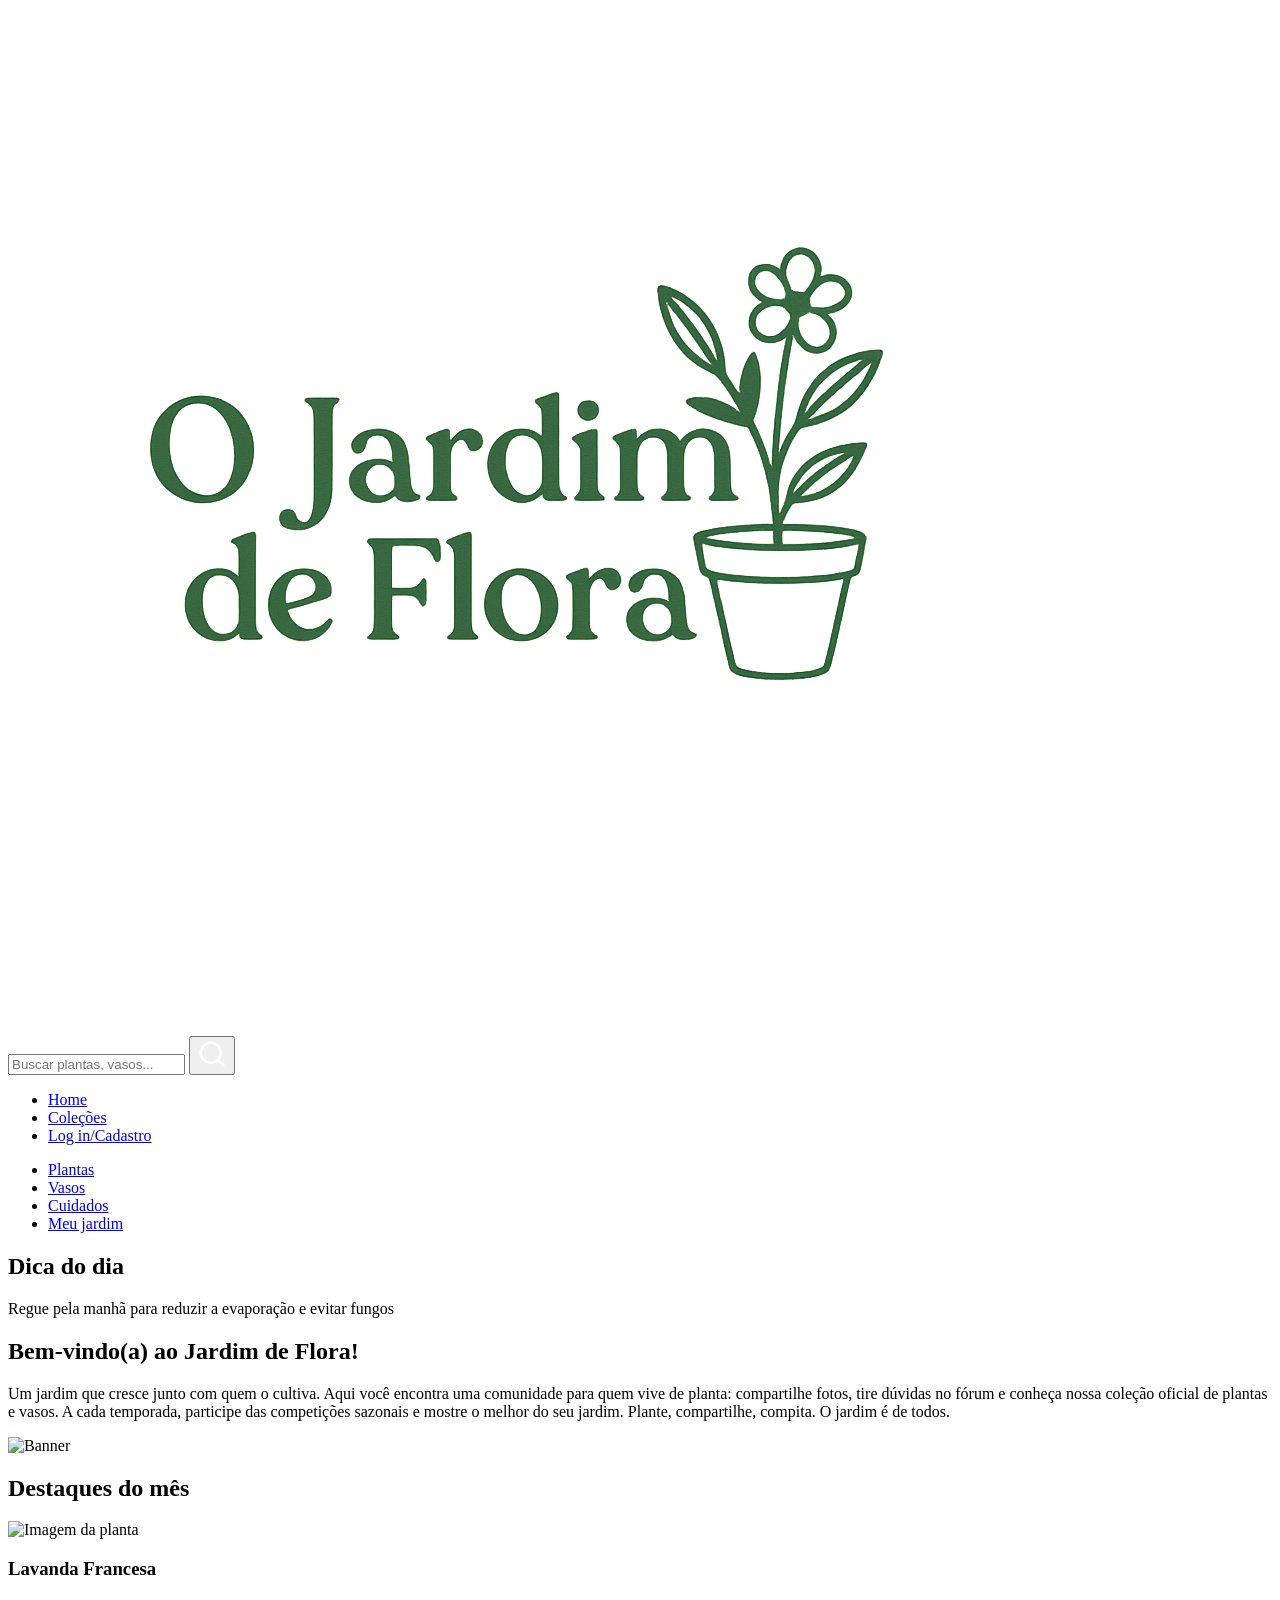
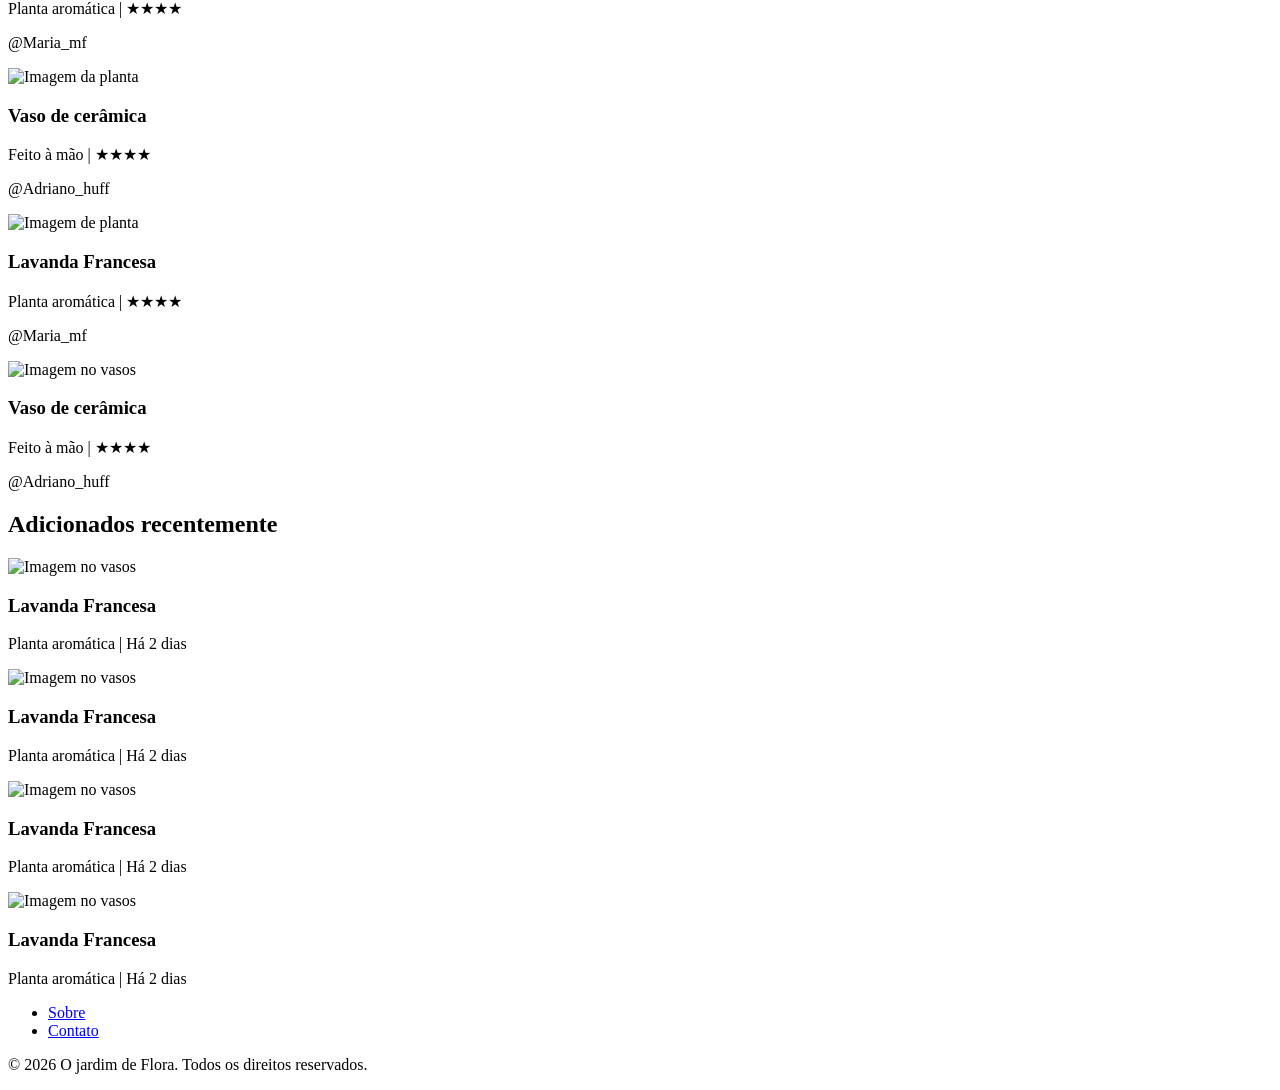
==== public/index.html @ ff3fbf17 "Criação da estrutura html e css inicial" ====
<!DOCTYPE html>
<html lang="en">
<head>
    <meta charset="UTF-8">
    <meta name="viewport" content="width=device-width, initial-scale=1.0">
    <title>O jardim de Flora</title>
    <link rel="shortcut icon" href="img/sprout.png" type="image/x-icon">
    <link rel="stylesheet" href="style.css">
</head>
<body>


    <header class = "cabecalho">
        <img src="img/logo.png" class="logo" alt="Logo do jardim de Flora">
        <form class="busca" role="search" aria-label="Buscar no site">
            <input type="text" name="q" placeholder="Buscar plantas, vasos..." />
             <button class = "btn-busca" type="submit" aria-label="Buscar"> <svg xmlns="http://www.w3.org/2000/svg" width="30" height="30"
                viewBox="0 0 24 24" fill="none" stroke = "white"
                stroke-width="2" stroke-linecap="round" stroke-linejoin="round"
                aria-hidden="true">
                <circle cx="11" cy="11" r="8"></circle>
                <line x1="21" y1="21" x2="16.65" y2="16.65"></line>
            </svg></button>
        </form>
        <nav class = "menutopo" aria-label="Menu principal">
            <ul>
                <li><a href="/public/index.html">Home</a></li>
                <li><a href="/public/colecoes.html">Coleções</a></li>
                <li><a href="/public/login.html">Log in/Cadastro</a></li>
            </ul>
        </nav>
    </header>


    <main class="corpo">
        <aside class="menusecundario">
            <nav class="menu-lateral">
                <ul>
                    <li><a href="/public/plantas">Plantas</a></li>
                    <li><a href="public/colecoes">Vasos</a></li>
                    <li><a href="public/login">Cuidados</a></li>
                    <li><a href="public/meujardim">Meu jardim</a></li>
                </ul>
            </nav>
            <section class="dica-do-dia">
                <h2 class="titulo-secao">Dica do dia</h2>
                <p>Regue pela manhã para reduzir a evaporação e evitar fungos</p>
            </section>
            <h2 class="bem-vindo">Bem-vindo(a) ao Jardim de Flora!</h2>
            <p class="text-justify">Um jardim que cresce junto com quem o cultiva. Aqui você encontra uma comunidade para quem vive de planta: compartilhe fotos, tire dúvidas no fórum e conheça nossa coleção oficial de plantas e vasos. A cada temporada, participe das competições sazonais e mostre o melhor do seu jardim. Plante, compartilhe, compita. O jardim é de todos.</p>
        </aside>
            <section class="conteudo-centro">
                <div class="banner">
                    <img src="https://picsum.photos/id/33/4000/1000" alt="Banner">
                </div>

            <section>
                <h2 class="titulo-secao">Destaques do mês</h2>
                <div class="cartoes-destaques">

                    <article class="card">
                        <img src="https://picsum.photos/id/152/310/150" class="card-thumb" alt="Imagem da planta">
                        <h3>Lavanda Francesa</h3>
                        <p>Planta aromática | ★★★★</p>
                        <p>@Maria_mf</p>
                    </article>

                    <article class="card">
                         <img src="https://picsum.photos/id/152/310/150" class="card-thumb" alt="Imagem da planta">
                        <h3>Vaso de cerâmica</h3>
                        <p>Feito à mão | ★★★★</p>
                        <p>@Adriano_huff</p>
                    </article>

                    <article class="card">
                         <img src="https://picsum.photos/id/167/310/150" class="card-thumb" alt="Imagem de planta">
                        <h3>Lavanda Francesa</h3>
                        <p>Planta aromática | ★★★★</p>
                        <p>@Maria_mf</p>

                    </article>

                    <article class="card">
                        <img src="https://picsum.photos/id/152/310/150" class="card-thumb" alt="Imagem no vasos">
                        <h3>Vaso de cerâmica</h3>
                        <p>Feito à mão | ★★★★</p>
                        <p>@Adriano_huff</p>
                    </article>        
                </div>
            </section> 
                    <h2 class="titulo-secao">Adicionados recentemente</h2>
                 <div class="lista-cards">
                <article class="card">
                    <img src="https://picsum.photos/id/152/310/150" class="card-thumb" alt="Imagem no vasos">
                    <h3>Lavanda Francesa</h3>
                    <p>Planta aromática | Há 2 dias</p>
                </article>

                <article class="card">
                    <img src="https://picsum.photos/id/152/310/150" class="card-thumb" alt="Imagem no vasos">
                    <h3>Lavanda Francesa</h3>
                    <p>Planta aromática | Há 2 dias</p>
                </article>

                <article class="card">
                    <img src="https://picsum.photos/id/152/310/150" class="card-thumb" alt="Imagem no vasos">
                    <h3>Lavanda Francesa</h3>
                    <p>Planta aromática | Há 2 dias</p>
                </article>

                <article class="card">
                    <img src="https://picsum.photos/id/152/310/150" class="card-thumb" alt="Imagem no vasos">
                    <h3>Lavanda Francesa</h3>
                    <p>Planta aromática | Há 2 dias</p>
                </article>
                </div>
            </section>
    </main>
    <footer class = "rodape">
        <div class = "extra">
            <ul>
                <li><a href="/public/sobre">Sobre</a></li>
                 <li><a href="/public/contato">Contato</a></li>
            </ul>
        </div>
        <p>&copy; 2026 O jardim de Flora. Todos os direitos reservados.</p>
    </footer>
</body>
</html>
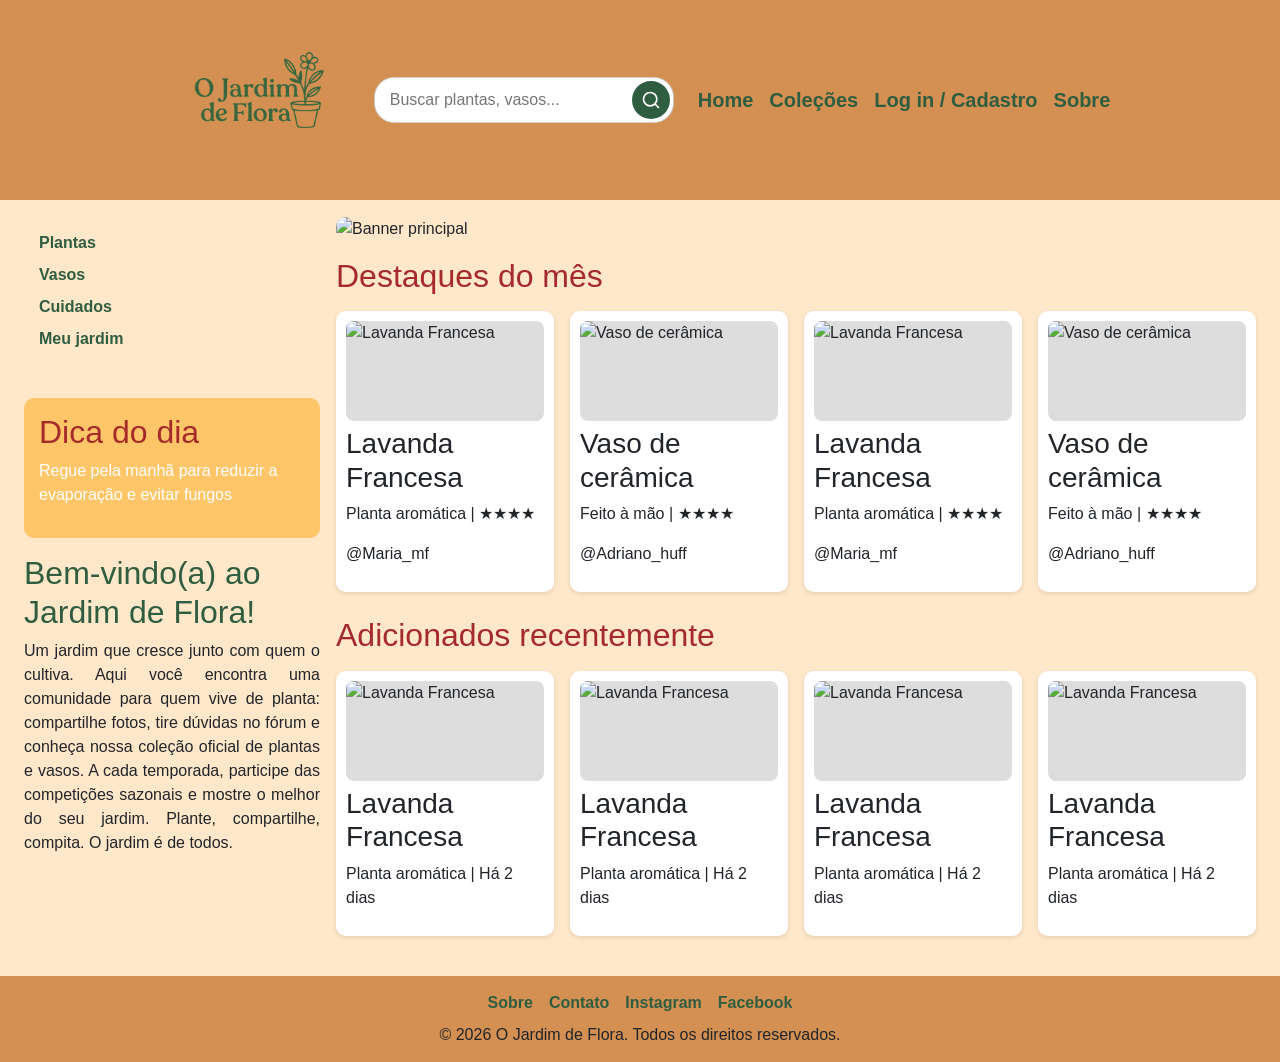
==== commit 9ebd66e9: "Adição do bootstrap no index.html e styles.css e upload do print da versão responsiva no README" ====
--- a/public/index.html
+++ b/public/index.html
@@ -1,129 +1,167 @@
 <!DOCTYPE html>
-<html lang="en">
+<html lang="pt-BR">
 <head>
     <meta charset="UTF-8">
     <meta name="viewport" content="width=device-width, initial-scale=1.0">
-    <title>O jardim de Flora</title>
+    <title>O Jardim de Flora</title>
     <link rel="shortcut icon" href="img/sprout.png" type="image/x-icon">
-    <link rel="stylesheet" href="style.css">
+    <link href="https://cdn.jsdelivr.net/npm/bootstrap@5.3.3/dist/css/bootstrap.min.css" rel="stylesheet">
+    <link rel="stylesheet" href="styles.css">
 </head>
 <body>
+    <header class="cabecalho">
+        <div class="container-fluid">
+            <div class="row align-items-center justify-content-center gy-2">
 
-
-    <header class = "cabecalho">
-        <img src="img/logo.png" class="logo" alt="Logo do jardim de Flora">
-        <form class="busca" role="search" aria-label="Buscar no site">
-            <input type="text" name="q" placeholder="Buscar plantas, vasos..." />
-             <button class = "btn-busca" type="submit" aria-label="Buscar"> <svg xmlns="http://www.w3.org/2000/svg" width="30" height="30"
-                viewBox="0 0 24 24" fill="none" stroke = "white"
-                stroke-width="2" stroke-linecap="round" stroke-linejoin="round"
-                aria-hidden="true">
-                <circle cx="11" cy="11" r="8"></circle>
-                <line x1="21" y1="21" x2="16.65" y2="16.65"></line>
-            </svg></button>
-        </form>
-        <nav class = "menutopo" aria-label="Menu principal">
-            <ul>
-                <li><a href="/public/index.html">Home</a></li>
-                <li><a href="/public/colecoes.html">Coleções</a></li>
-                <li><a href="/public/login.html">Log in/Cadastro</a></li>
-            </ul>
-        </nav>
-    </header>
-
-
-    <main class="corpo">
-        <aside class="menusecundario">
-            <nav class="menu-lateral">
-                <ul>
-                    <li><a href="/public/plantas">Plantas</a></li>
-                    <li><a href="public/colecoes">Vasos</a></li>
-                    <li><a href="public/login">Cuidados</a></li>
-                    <li><a href="public/meujardim">Meu jardim</a></li>
-                </ul>
-            </nav>
-            <section class="dica-do-dia">
-                <h2 class="titulo-secao">Dica do dia</h2>
-                <p>Regue pela manhã para reduzir a evaporação e evitar fungos</p>
-            </section>
-            <h2 class="bem-vindo">Bem-vindo(a) ao Jardim de Flora!</h2>
-            <p class="text-justify">Um jardim que cresce junto com quem o cultiva. Aqui você encontra uma comunidade para quem vive de planta: compartilhe fotos, tire dúvidas no fórum e conheça nossa coleção oficial de plantas e vasos. A cada temporada, participe das competições sazonais e mostre o melhor do seu jardim. Plante, compartilhe, compita. O jardim é de todos.</p>
-        </aside>
-            <section class="conteudo-centro">
-                <div class="banner">
-                    <img src="https://picsum.photos/id/33/4000/1000" alt="Banner">
+                <div class="col-12 col-md-auto d-flex justify-content-center">
+                    <img src="img/logo.png" class="logo" alt="Logo do Jardim de Flora">
                 </div>
 
-            <section>
-                <h2 class="titulo-secao">Destaques do mês</h2>
-                <div class="cartoes-destaques">
+                <div class="col-12 col-md-auto d-flex justify-content-center">
+                    <form class="busca" role="search" aria-label="Buscar no site">
+                        <input type="text" name="q" placeholder="Buscar plantas, vasos..." />
+                        <button class="btn-busca" type="submit" aria-label="Buscar">
+                            <svg xmlns="http://www.w3.org/2000/svg" width="20" height="20"
+                                viewBox="0 0 24 24" fill="none" stroke="white"
+                                stroke-width="2" stroke-linecap="round" stroke-linejoin="round">
+                                <circle cx="11" cy="11" r="8"></circle>
+                                <line x1="21" y1="21" x2="16.65" y2="16.65"></line>
+                            </svg>
+                        </button>
+                    </form>
+                </div>
 
-                    <article class="card">
-                        <img src="https://picsum.photos/id/152/310/150" class="card-thumb" alt="Imagem da planta">
-                        <h3>Lavanda Francesa</h3>
-                        <p>Planta aromática | ★★★★</p>
-                        <p>@Maria_mf</p>
-                    </article>
+                <div class="col-12 col-md-auto d-flex justify-content-center">
+                    <nav class="menutopo" aria-label="Menu principal">
+                        <ul class="d-flex flex-wrap justify-content-center gap-3 list-unstyled mb-0">
+                            <li><a href="index.html">Home</a></li>
+                            <li><a href="colecoes.html">Coleções</a></li>
+                            <li><a href="login.html">Log in / Cadastro</a></li>
+                            <li><a href="sobre.html">Sobre</a></li>
+                        </ul>
+                    </nav>
+                </div>
 
-                    <article class="card">
-                         <img src="https://picsum.photos/id/152/310/150" class="card-thumb" alt="Imagem da planta">
-                        <h3>Vaso de cerâmica</h3>
-                        <p>Feito à mão | ★★★★</p>
-                        <p>@Adriano_huff</p>
-                    </article>
+            </div>
+        </div>
+    </header>
+    <main class="container-fluid py-3 px-3 px-md-4">
+        <div class="row g-3">
+            <aside class="col-12 col-md-3">
+                <nav class="menu-lateral mb-3">
+                    <ul class="list-unstyled">
+                        <li class="mb-2"><a href="plantas.html">Plantas</a></li>
+                        <li class="mb-2"><a href="colecoes.html">Vasos</a></li>
+                        <li class="mb-2"><a href="login.html">Cuidados</a></li>
+                        <li class="mb-2"><a href="meujardim.html">Meu jardim</a></li>
+                    </ul>
+                </nav>
 
-                    <article class="card">
-                         <img src="https://picsum.photos/id/167/310/150" class="card-thumb" alt="Imagem de planta">
-                        <h3>Lavanda Francesa</h3>
-                        <p>Planta aromática | ★★★★</p>
-                        <p>@Maria_mf</p>
+                <section class="dica-do-dia mb-3">
+                    <h2 class="titulo-secao">Dica do dia</h2>
+                    <p>Regue pela manhã para reduzir a evaporação e evitar fungos</p>
+                </section>
 
-                    </article>
+                <h2 class="bem-vindo mb-2">Bem-vindo(a) ao Jardim de Flora!</h2>
+                <p class="text-justify">Um jardim que cresce junto com quem o cultiva. Aqui você encontra uma comunidade para quem vive de planta: compartilhe fotos, tire dúvidas no fórum e conheça nossa coleção oficial de plantas e vasos. A cada temporada, participe das competições sazonais e mostre o melhor do seu jardim. Plante, compartilhe, compita. O jardim é de todos.</p>
+            </aside>
 
-                    <article class="card">
-                        <img src="https://picsum.photos/id/152/310/150" class="card-thumb" alt="Imagem no vasos">
-                        <h3>Vaso de cerâmica</h3>
-                        <p>Feito à mão | ★★★★</p>
-                        <p>@Adriano_huff</p>
-                    </article>        
+            <section class="col-12 col-md-9">
+
+                <div class="banner mb-3">
+                    <img src="https://picsum.photos/id/33/1200/350" alt="Banner principal" class="w-100" style="border-radius: 10px; object-fit: cover;">
                 </div>
-            </section> 
-                    <h2 class="titulo-secao">Adicionados recentemente</h2>
-                 <div class="lista-cards">
-                <article class="card">
-                    <img src="https://picsum.photos/id/152/310/150" class="card-thumb" alt="Imagem no vasos">
-                    <h3>Lavanda Francesa</h3>
-                    <p>Planta aromática | Há 2 dias</p>
-                </article>
 
-                <article class="card">
-                    <img src="https://picsum.photos/id/152/310/150" class="card-thumb" alt="Imagem no vasos">
-                    <h3>Lavanda Francesa</h3>
-                    <p>Planta aromática | Há 2 dias</p>
-                </article>
+                <section class="mb-4">
+                    <h2 class="titulo-secao mb-3">Destaques do mês</h2>
+                    <div class="row g-3">
+                        <div class="col-12 col-md-6 col-lg-3">
+                            <article class="card h-100">
+                                <img src="https://picsum.photos/id/152/310/150" class="card-thumb" alt="Lavanda Francesa">
+                                <h3>Lavanda Francesa</h3>
+                                <p>Planta aromática | ★★★★</p>
+                                <p>@Maria_mf</p>
+                            </article>
+                        </div>
+                        <div class="col-12 col-md-6 col-lg-3">
+                            <article class="card h-100">
+                                <img src="https://picsum.photos/id/152/310/150" class="card-thumb" alt="Vaso de cerâmica">
+                                <h3>Vaso de cerâmica</h3>
+                                <p>Feito à mão | ★★★★</p>
+                                <p>@Adriano_huff</p>
+                            </article>
+                        </div>
+                        <div class="col-12 col-md-6 col-lg-3">
+                            <article class="card h-100">
+                                <img src="https://picsum.photos/id/167/310/150" class="card-thumb" alt="Lavanda Francesa">
+                                <h3>Lavanda Francesa</h3>
+                                <p>Planta aromática | ★★★★</p>
+                                <p>@Maria_mf</p>
+                            </article>
+                        </div>
+                        <div class="col-12 col-md-6 col-lg-3">
+                            <article class="card h-100">
+                                <img src="https://picsum.photos/id/152/310/150" class="card-thumb" alt="Vaso de cerâmica">
+                                <h3>Vaso de cerâmica</h3>
+                                <p>Feito à mão | ★★★★</p>
+                                <p>@Adriano_huff</p>
+                            </article>
+                        </div>
+                    </div>
+                </section>
 
-                <article class="card">
-                    <img src="https://picsum.photos/id/152/310/150" class="card-thumb" alt="Imagem no vasos">
-                    <h3>Lavanda Francesa</h3>
-                    <p>Planta aromática | Há 2 dias</p>
-                </article>
+                <section class="mb-4">
+                    <h2 class="titulo-secao mb-3">Adicionados recentemente</h2>
+                    <div class="row g-3">
+                        <div class="col-12 col-md-6 col-lg-3">
+                            <article class="card h-100">
+                                <img src="https://picsum.photos/id/152/310/150" class="card-thumb" alt="Lavanda Francesa">
+                                <h3>Lavanda Francesa</h3>
+                                <p>Planta aromática | Há 2 dias</p>
+                            </article>
+                        </div>
+                        <div class="col-12 col-md-6 col-lg-3">
+                            <article class="card h-100">
+                                <img src="https://picsum.photos/id/152/310/150" class="card-thumb" alt="Lavanda Francesa">
+                                <h3>Lavanda Francesa</h3>
+                                <p>Planta aromática | Há 2 dias</p>
+                            </article>
+                        </div>
+                        <div class="col-12 col-md-6 col-lg-3">
+                            <article class="card h-100">
+                                <img src="https://picsum.photos/id/152/310/150" class="card-thumb" alt="Lavanda Francesa">
+                                <h3>Lavanda Francesa</h3>
+                                <p>Planta aromática | Há 2 dias</p>
+                            </article>
+                        </div>
+                        <div class="col-12 col-md-6 col-lg-3">
+                            <article class="card h-100">
+                                <img src="https://picsum.photos/id/152/310/150" class="card-thumb" alt="Lavanda Francesa">
+                                <h3>Lavanda Francesa</h3>
+                                <p>Planta aromática | Há 2 dias</p>
+                            </article>
+                        </div>
+                    </div>
+                </section>
 
-                <article class="card">
-                    <img src="https://picsum.photos/id/152/310/150" class="card-thumb" alt="Imagem no vasos">
-                    <h3>Lavanda Francesa</h3>
-                    <p>Planta aromática | Há 2 dias</p>
-                </article>
+            </section>
+        </div>
+    </main>
+    <footer class="rodape">
+        <div class="container">
+            <div class="row justify-content-center">
+                <div class="col-auto">
+                    <ul class="d-flex flex-wrap justify-content-center gap-3 list-unstyled mb-2">
+                        <li><a href="sobre.html">Sobre</a></li>
+                        <li><a href="contato.html">Contato</a></li>
+                        <li><a href="https://instagram.com" target="_blank">Instagram</a></li>
+                        <li><a href="https://facebook.com" target="_blank">Facebook</a></li>
+                    </ul>
                 </div>
-            </section>
-    </main>
-    <footer class = "rodape">
-        <div class = "extra">
-            <ul>
-                <li><a href="/public/sobre">Sobre</a></li>
-                 <li><a href="/public/contato">Contato</a></li>
-            </ul>
+            </div>
+            <p class="mb-0">&copy; 2026 O Jardim de Flora. Todos os direitos reservados.</p>
         </div>
-        <p>&copy; 2026 O jardim de Flora. Todos os direitos reservados.</p>
     </footer>
+    <script src="https://cdn.jsdelivr.net/npm/bootstrap@5.3.3/dist/js/bootstrap.bundle.min.js"></script>
 </body>
 </html>
--- a/public/styles.css
+++ b/public/styles.css
@@ -0,0 +1,128 @@
+* {
+  margin: 0;
+  padding: 0;
+  box-sizing: border-box;
+  font-family: sans-serif;
+}
+
+body {
+  background-color: #ffe7c9;
+}
+
+.cabecalho {
+  width: 100%;
+  padding: 10px 20px;
+  background-color: #c26c20b2;
+}
+
+.logo {
+  display: block;
+  max-width: 180px;
+  height: auto;
+}
+
+.busca {
+  position: relative;
+  width: 300px;
+}
+
+.busca input {
+  width: 100%;
+  padding: 10px 50px 10px 15px;
+  border-radius: 20px;
+  border: 1px solid #ccc;
+}
+
+.btn-busca {
+  position: absolute;
+  right: 4px;
+  top: 50%;
+  transform: translateY(-50%);
+  border: none;
+  background: #2F5D40;
+  color: white;
+  border-radius: 50%;
+  width: 38px;
+  height: 38px;
+  cursor: pointer;
+  display: flex;
+  align-items: center;
+  justify-content: center;
+}
+
+.menutopo a {
+  text-decoration: none;
+  font-size: 20px;
+  font-weight: bold;
+  color: #2F5D40;
+}
+
+.menutopo a:hover {
+  color: #ffe7c9;
+}
+
+a {
+  text-decoration: none;
+  text-align: center;
+  color: #2F5D40;
+  font-weight: bolder;
+}
+
+a:hover {
+  background-color: #c26c20b2;
+  border-radius: 5px;
+}
+.menu-lateral {
+  background: transparent;
+  padding: 15px;
+  border-radius: 10px;
+}
+
+.dica-do-dia {
+  background: #ffac1d8c;
+  padding: 15px;
+  border-radius: 10px;
+  color: white;
+}
+
+.bem-vindo {
+  margin-top: 10px;
+  color: #2F5D40;
+}
+
+.text-justify {
+  text-align: justify;
+}
+
+.titulo-secao {
+  color: brown;
+}
+
+.card {
+  background: white;
+  padding: 10px;
+  border-radius: 10px;
+  box-shadow: 0 2px 5px rgba(0, 0, 0, 0.1);
+  transition: transform 0.3s ease, box-shadow 0.3s ease;
+  border: none;
+}
+
+.card:hover {
+  transform: translateY(-6px);
+  box-shadow: 0 4px 16px #2F5D40;
+}
+
+.card-thumb {
+  width: 100%;
+  height: 100px;
+  object-fit: cover;
+  border-radius: 8px;
+  margin-bottom: 6px;
+  background: #ddd;
+}
+
+.rodape {
+  text-align: center;
+  padding: 15px;
+  background-color: #c26c20b2;
+}
